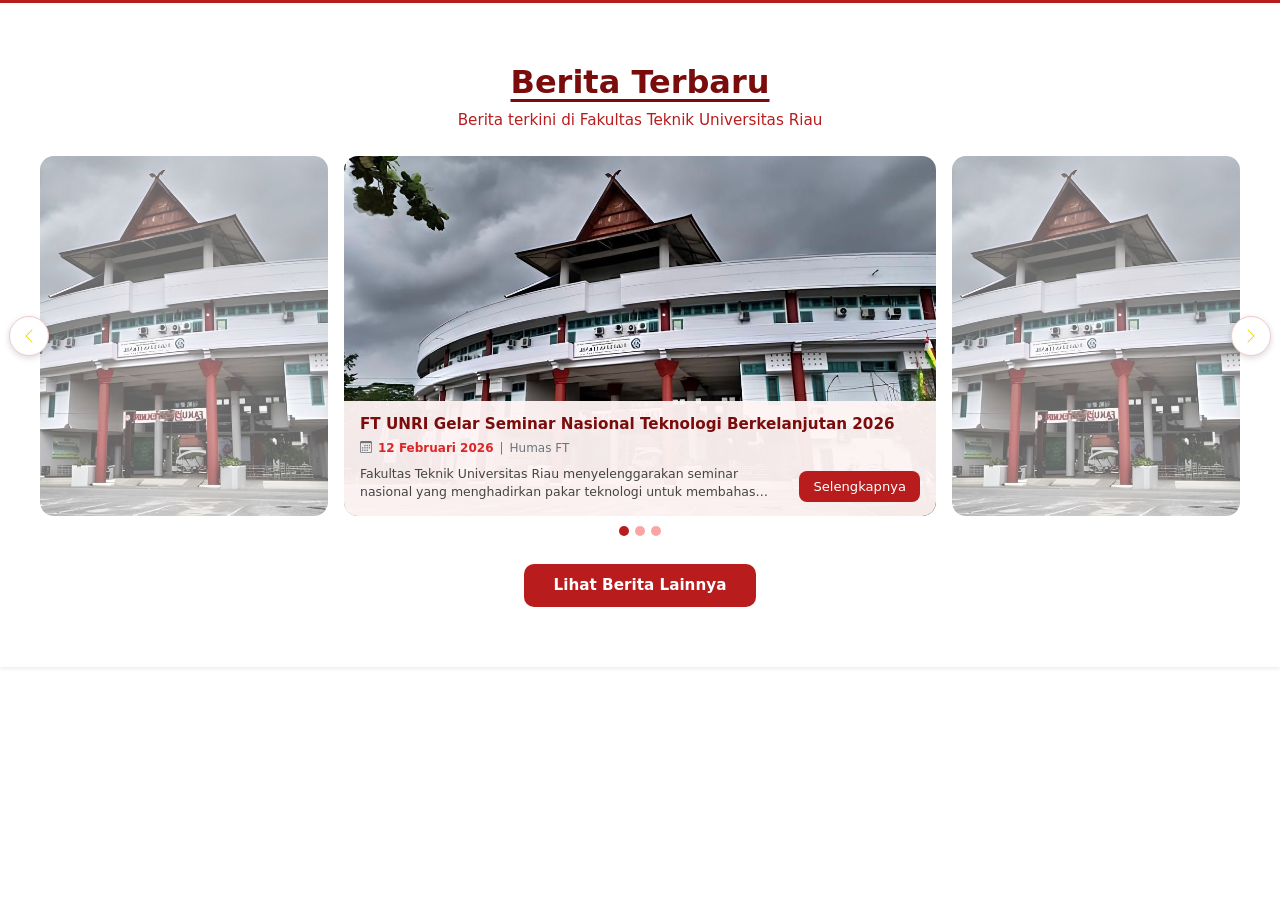
==== index.html @ b6ba56f3 "Add files via upload" ====
<!DOCTYPE html>
<html lang="id">
<head>
  <meta charset="UTF-8" />
  <meta name="viewport" content="width=device-width, initial-scale=1.0"/>
  <title>Berita Terbaru</title>
  <link href="https://cdn.jsdelivr.net/npm/bootstrap@5.3.3/dist/css/bootstrap.min.css" rel="stylesheet"/>
  <link href="https://cdn.jsdelivr.net/npm/bootstrap-icons@1.11.3/font/bootstrap-icons.min.css" rel="stylesheet"/>
  <link rel="stylesheet" href="index.css">
</head>
<body>

<div class="section-berita shadow-sm px-4">

  <div class="text-center mb-4">
    <h2>Berita Terbaru</h2>
    <p class="subtitle">Berita terkini di Fakultas Teknik Universitas Riau</p>
  </div>

  <div id="carouselBerita" class="carousel slide position-relative px-3" data-bs-ride="carousel">

    <div class="carousel-indicators" style="bottom: -36px;">
      <button type="button" data-bs-target="#carouselBerita" data-bs-slide-to="0" class="active"></button>
      <button type="button" data-bs-target="#carouselBerita" data-bs-slide-to="1"></button>
      <button type="button" data-bs-target="#carouselBerita" data-bs-slide-to="2"></button>
    </div>

    <div class="carousel-inner">

  <div class="carousel-item active">
    <div class="row g-3 align-items-center">
      <div class="col-3 d-none d-md-block">
        <div class="berita-card side-card">
          <img src="ft_unri.jpeg"/>
        </div>
      </div>

      <div class="col-12 col-md-6">
        <div class="berita-card">
          <img src="ft_unri.jpeg"/>
          <div class="berita-overlay">
            <h6>FT UNRI Gelar Seminar Nasional Teknologi Berkelanjutan 2026</h6>
            <div class="meta">
              <i class="bi bi-calendar3"></i>
              <span class="tanggal">12 Februari 2026</span>
              <span>|</span>
              <span>Humas FT</span>
            </div>
            <div class="d-flex justify-content-between align-items-end gap-2">
              <p>Fakultas Teknik Universitas Riau menyelenggarakan seminar nasional yang menghadirkan pakar teknologi untuk membahas inovasi berkelanjutan...</p>
              <button class="btn btn-selengkapnya">Selengkapnya</button>
            </div>
          </div>
        </div>
      </div>

      <div class="col-3 d-none d-md-block">
        <div class="berita-card side-card">
          <img src="ft_unri.jpeg"/>
        </div>
      </div>
    </div>
  </div>

  <div class="carousel-item">
    <div class="row g-3 align-items-center">
      <div class="col-3 d-none d-md-block">
        <div class="berita-card side-card">
          <img src="ft_unri.jpeg"/>
        </div>
      </div>

      <div class="col-12 col-md-6">
        <div class="berita-card">
          <img src="ft_unri.jpeg"/>
          <div class="berita-overlay">
            <h6>Mahasiswa FT UNRI Raih Juara 1 Kompetisi Robotika Nasional</h6>
            <div class="meta">
              <i class="bi bi-calendar3"></i>
              <span class="tanggal">5 Februari 2026</span>
              <span>|</span>
              <span>Humas FT</span>
            </div>
            <div class="d-flex justify-content-between align-items-end gap-2">
              <p>Tim mahasiswa Fakultas Teknik berhasil meraih juara pertama dalam ajang robotika tingkat nasional berkat inovasi sistem otomatisasi...</p>
              <button class="btn btn-selengkapnya">Selengkapnya</button>
            </div>
          </div>
        </div>
      </div>

      <div class="col-3 d-none d-md-block">
        <div class="berita-card side-card">
          <img src="ft_unri.jpeg"/>
        </div>
      </div>
    </div>
  </div>

  <div class="carousel-item">
    <div class="row g-3 align-items-center">
      <div class="col-3 d-none d-md-block">
        <div class="berita-card side-card">
          <img src="ft_unri.jpeg"/>
        </div>
      </div>

      <div class="col-12 col-md-6">
        <div class="berita-card">
          <img src="ft_unri.jpeg"/>
          <div class="berita-overlay">
            <h6>FT UNRI Jalin Kerja Sama Industri dengan Perusahaan Energi Nasional</h6>
            <div class="meta">
              <i class="bi bi-calendar3"></i>
              <span class="tanggal">2 Februari 2026</span>
              <span>|</span>
              <span>Humas FT</span>
            </div>
            <div class="d-flex justify-content-between align-items-end gap-2">
              <p>Kerja sama ini bertujuan meningkatkan kualitas lulusan melalui program magang, riset bersama, dan pengembangan teknologi energi...</p>
              <button class="btn btn-selengkapnya">Selengkapnya</button>
            </div>
          </div>
        </div>
      </div>

      <div class="col-3 d-none d-md-block">
        <div class="berita-card side-card">
          <img src="ft_unri.jpeg"/>
        </div>
      </div>
    </div>
  </div>

</div>

    <button class="carousel-control-prev d-flex align-items-center justify-content-center" type="button" data-bs-target="#carouselBerita" data-bs-slide="prev">
      <span class="carousel-control-prev-icon"></span>
    </button>
    <button class="carousel-control-next d-flex align-items-center justify-content-center" type="button" data-bs-target="#carouselBerita" data-bs-slide="next">
      <span class="carousel-control-next-icon"></span>
    </button>

  </div>

  <div class="text-center mt-5">
    <button class="btn btn-lihat-lainnya">Lihat Berita Lainnya</button>
  </div>

</div>

<script src="https://cdn.jsdelivr.net/npm/bootstrap@5.3.3/dist/js/bootstrap.bundle.min.js"></script>
</body>
</html>
---- index.css ----
body {
  background-color: #fff;
}

.section-berita {
  padding: 60px 40px;
  margin: 0 auto;
  max-width: 1400px;
  border-top: 3px solid #b91c1c;
}
.section-berita h2 {
  font-weight: 700;
  text-decoration: underline;
  text-underline-offset: 6px;
  color: #7a0c0c;
}

.section-berita .subtitle {
  color: #b91c1c;
  font-size: 0.95rem;
}

.berita-card {
  border-radius: 14px;
  overflow: hidden;
  position: relative;
  height: 360px;
}

.berita-card img {
  width: 100%;
  height: 100%;
  object-fit: cover;
}

.berita-overlay {
  position: absolute;
  bottom: 0;
  left: 0;
  right: 0;
  background: rgba(255,245,245,0.95);
  padding: 14px 16px;
  border-radius: 0 0 14px 14px;
}

.berita-overlay h6 {
  font-weight: 700;
  font-size: 0.95rem;
  margin-bottom: 6px;
  color: #7a0c0c;
}

.berita-overlay .meta {
  font-size: 0.75rem;
  color: #6c757d;
  display: flex;
  align-items: center;
  gap: 6px;
  flex-wrap: wrap;
  margin-bottom: 8px;
}

.berita-overlay .meta .tanggal {
  color: #dc2626;
  font-weight: 600;
}

.berita-overlay p {
  font-size: 0.78rem;
  color: #444;
  margin-bottom: 0;
  display: -webkit-box;
  -webkit-line-clamp: 2;
  -webkit-box-orient: vertical;
  overflow: hidden;
}

.btn-selengkapnya {
  background-color: #b91c1c;
  color: #fff;
  border: none;
  border-radius: 8px;
  font-size: 0.82rem;
  padding: 6px 14px;
  white-space: nowrap;
}

.btn-selengkapnya:hover {
  background-color: #7a0c0c;
  color: #fff;
}

.btn-lihat-lainnya {
  background-color: #b91c1c;
  color: #fff;
  border: none;
  border-radius: 10px;
  padding: 10px 30px;
  font-size: 0.95rem;
  font-weight: 600;
}

.btn-lihat-lainnya:hover {
  background-color: #7a0c0c;
  color: #fff;
}

.carousel-control-prev,
.carousel-control-next {
  width: 40px;
  height: 40px;
  top: 50%;
  transform: translateY(-50%);
  background: #ffffff;
  border-radius: 50%;
  border: 1px solid #f0caca;
  opacity: 1;
  box-shadow: 0 2px 6px rgba(0,0,0,0.15);
}

.carousel-control-prev { left: -15px; }
.carousel-control-next { right: -15px; }

.carousel-control-prev-icon,
.carousel-control-next-icon {
  filter: invert(13%) sepia(92%) saturate(3000%) hue-rotate(350deg) brightness(90%) contrast(95%);
  width: 16px;
  height: 16px;
}

.carousel-indicators [data-bs-target] {
  width: 10px;
  height: 10px;
  border-radius: 50%;
  background-color: #fca5a5;
  border: none;
  opacity: 1;
}

.carousel-indicators .active {
  background-color: #b91c1c;
}

.side-card {
  opacity: 0.6;
  transition: opacity 0.3s;
}

@media (max-width: 768px) {
  .berita-card {
    height: 280px;
  }

  .carousel-control-prev { left: 0; }
  .carousel-control-next { right: 0; }
}
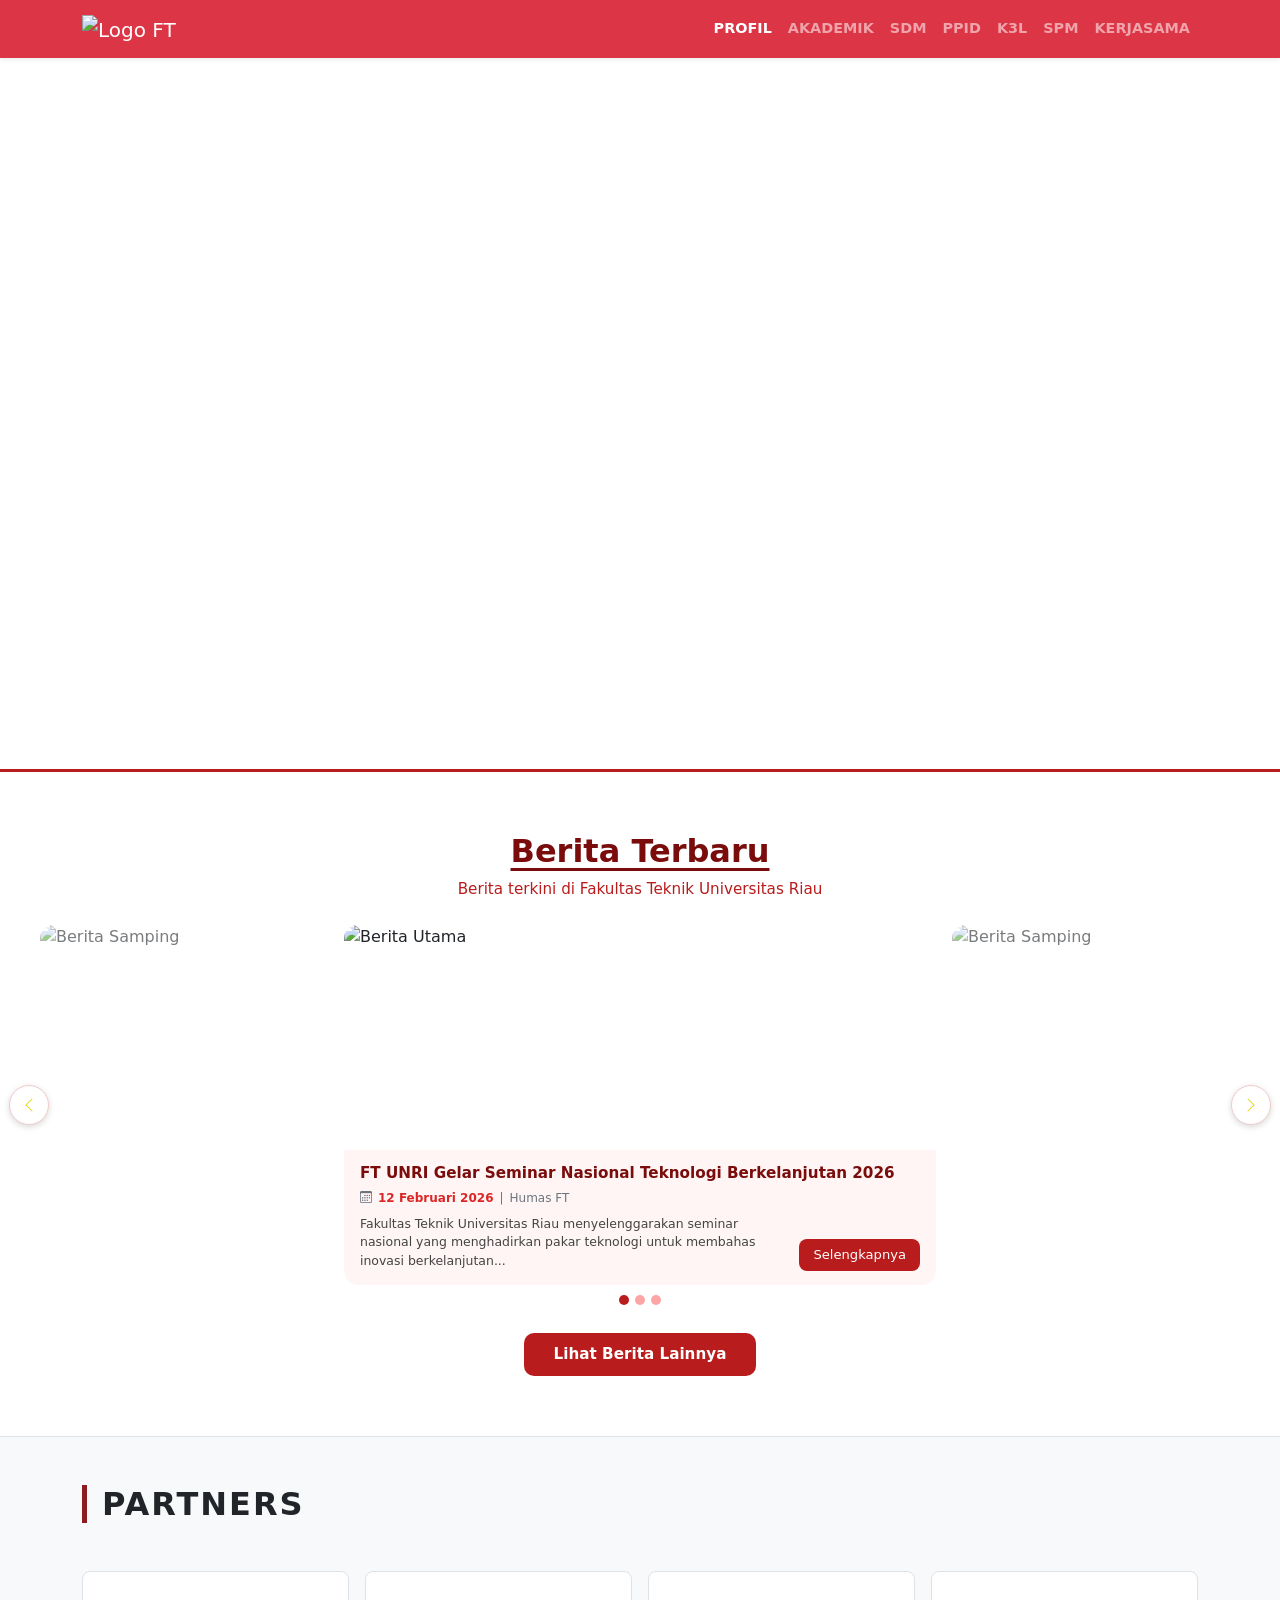
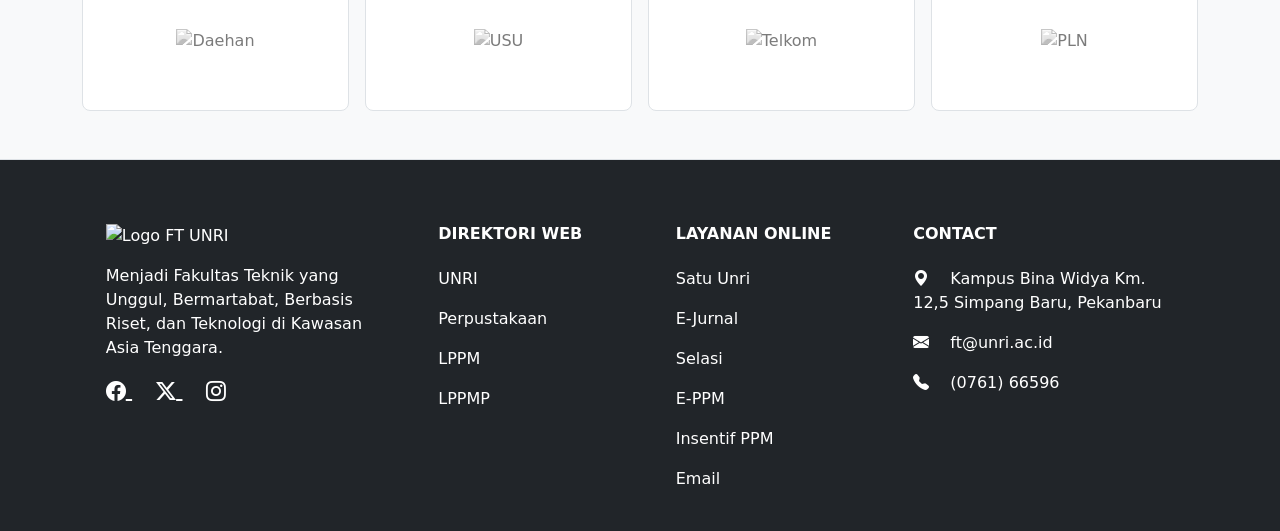
==== commit 627d2232: "ft unri viral" ====
--- a/index.html
+++ b/index.html
@@ -1,154 +1,288 @@
-<!DOCTYPE html>
+<!doctype html>
 <html lang="id">
 <head>
-  <meta charset="UTF-8" />
-  <meta name="viewport" content="width=device-width, initial-scale=1.0"/>
-  <title>Berita Terbaru</title>
-  <link href="https://cdn.jsdelivr.net/npm/bootstrap@5.3.3/dist/css/bootstrap.min.css" rel="stylesheet"/>
-  <link href="https://cdn.jsdelivr.net/npm/bootstrap-icons@1.11.3/font/bootstrap-icons.min.css" rel="stylesheet"/>
-  <link rel="stylesheet" href="index.css">
+  <meta charset="utf-8">
+  <meta name="viewport" content="width=device-width, initial-scale=1">
+  <title>FT UNRI - Header, Berita, Partners, Footer</title>
+
+  <link href="https://cdn.jsdelivr.net/npm/bootstrap@5.3.8/dist/css/bootstrap.min.css" rel="stylesheet" integrity="sha384-sRIl4kxILFvY47J16cr9ZwB07vP4J8+LH7qKQnuqkuIAvNWLzeN8tE5YBujZqJLB" crossorigin="anonymous">
+  <link rel="stylesheet" href="https://cdn.jsdelivr.net/npm/bootstrap-icons@1.11.3/font/bootstrap-icons.min.css">
+
+  <link rel="stylesheet" href="style.css">
 </head>
+
 <body>
 
-<div class="section-berita shadow-sm px-4">
-
-  <div class="text-center mb-4">
-    <h2>Berita Terbaru</h2>
-    <p class="subtitle">Berita terkini di Fakultas Teknik Universitas Riau</p>
+  <!-- HEADER / NAVBAR -->
+  <nav class="navbar navbar-expand-lg navbar-dark bg-danger shadow-sm">
+    <div class="container">
+      <a class="navbar-brand" href="#">
+        <img
+          src="icons/logounri.PNG"
+          height="40"
+          alt="Logo FT"
+          style="margin-right: 10px;"
+        />
+      </a>
+
+      <button
+        class="navbar-toggler"
+        type="button"
+        data-bs-toggle="collapse"
+        data-bs-target="#navbarRightAlignExample"
+        aria-controls="navbarRightAlignExample"
+        aria-expanded="false"
+        aria-label="Toggle navigation"
+      >
+        <i class="bi bi-list"></i>
+      </button>
+
+      <div class="collapse navbar-collapse" id="navbarRightAlignExample">
+        <ul class="navbar-nav me-auto mb-2 mb-lg-0"></ul>
+
+        <ul class="navbar-nav ms-auto mb-2 mb-lg-0 text-uppercase fw-semibold" style="font-size: 0.9rem;">
+          <li class="nav-item"><a class="nav-link active" aria-current="page" href="#">Profil</a></li>
+          <li class="nav-item"><a class="nav-link" href="#">Akademik</a></li>
+          <li class="nav-item"><a class="nav-link" href="#">SDM</a></li>
+          <li class="nav-item"><a class="nav-link" href="#">PPID</a></li>
+          <li class="nav-item"><a class="nav-link" href="#">K3L</a></li>
+          <li class="nav-item"><a class="nav-link" href="#">SPM</a></li>
+          <li class="nav-item"><a class="nav-link" href="#">Kerjasama</a></li>
+        </ul>
+      </div>
+    </div>
+  </nav>
+
+  <!-- Gambar -->
+  <section class="hero-banner container-fluid p-0">
+        <div class="banner-image"></div>
+    </section>
+
+
+  <!-- BERITA -->
+  <div class="section-berita shadow-sm px-4">
+
+    <div class="text-center mb-4">
+      <h2>Berita Terbaru</h2>
+      <p class="subtitle">Berita terkini di Fakultas Teknik Universitas Riau</p>
+    </div>
+
+    <div id="carouselBerita" class="carousel slide position-relative px-3" data-bs-ride="carousel">
+
+      <div class="carousel-indicators" style="bottom: -36px;">
+        <button type="button" data-bs-target="#carouselBerita" data-bs-slide-to="0" class="active"></button>
+        <button type="button" data-bs-target="#carouselBerita" data-bs-slide-to="1"></button>
+        <button type="button" data-bs-target="#carouselBerita" data-bs-slide-to="2"></button>
+      </div>
+
+      <div class="carousel-inner">
+
+        <div class="carousel-item active">
+          <div class="row g-3 align-items-center">
+            <div class="col-3 d-none d-md-block">
+              <div class="berita-card side-card">
+                <img src="icons/ft_unri.jpeg" alt="Berita Samping">
+              </div>
+            </div>
+
+            <div class="col-12 col-md-6">
+              <div class="berita-card">
+                <img src="icons/ft_unri.jpeg" alt="Berita Utama">
+                <div class="berita-overlay">
+                  <h6>FT UNRI Gelar Seminar Nasional Teknologi Berkelanjutan 2026</h6>
+                  <div class="meta">
+                    <i class="bi bi-calendar3"></i>
+                    <span class="tanggal">12 Februari 2026</span>
+                    <span>|</span>
+                    <span>Humas FT</span>
+                  </div>
+                  <div class="d-flex justify-content-between align-items-end gap-2">
+                    <p>Fakultas Teknik Universitas Riau menyelenggarakan seminar nasional yang menghadirkan pakar teknologi untuk membahas inovasi berkelanjutan...</p>
+                    <button class="btn btn-selengkapnya">Selengkapnya</button>
+                  </div>
+                </div>
+              </div>
+            </div>
+
+            <div class="col-3 d-none d-md-block">
+              <div class="berita-card side-card">
+                <img src="icons/ft_unri.jpeg" alt="Berita Samping">
+              </div>
+            </div>
+          </div>
+        </div>
+
+        <div class="carousel-item">
+          <div class="row g-3 align-items-center">
+            <div class="col-3 d-none d-md-block">
+              <div class="berita-card side-card">
+                <img src="icons/ft_unri.jpeg" alt="Berita Samping">
+              </div>
+            </div>
+
+            <div class="col-12 col-md-6">
+              <div class="berita-card">
+                <img src="icons/ft_unri.jpeg" alt="Berita Utama">
+                <div class="berita-overlay">
+                  <h6>Mahasiswa FT UNRI Raih Juara 1 Kompetisi Robotika Nasional</h6>
+                  <div class="meta">
+                    <i class="bi bi-calendar3"></i>
+                    <span class="tanggal">5 Februari 2026</span>
+                    <span>|</span>
+                    <span>Humas FT</span>
+                  </div>
+                  <div class="d-flex justify-content-between align-items-end gap-2">
+                    <p>Tim mahasiswa Fakultas Teknik berhasil meraih juara pertama dalam ajang robotika tingkat nasional berkat inovasi sistem otomatisasi...</p>
+                    <button class="btn btn-selengkapnya">Selengkapnya</button>
+                  </div>
+                </div>
+              </div>
+            </div>
+
+            <div class="col-3 d-none d-md-block">
+              <div class="berita-card side-card">
+                <img src="icons/ft_unri.jpeg" alt="Berita Samping">
+              </div>
+            </div>
+          </div>
+        </div>
+
+        <div class="carousel-item">
+          <div class="row g-3 align-items-center">
+            <div class="col-3 d-none d-md-block">
+              <div class="berita-card side-card">
+                <img src="icons/ft_unri.jpeg" alt="Berita Samping">
+              </div>
+            </div>
+
+            <div class="col-12 col-md-6">
+              <div class="berita-card">
+                <img src="icons/ft_unri.jpeg" alt="Berita Utama">
+                <div class="berita-overlay">
+                  <h6>FT UNRI Jalin Kerja Sama Industri dengan Perusahaan Energi Nasional</h6>
+                  <div class="meta">
+                    <i class="bi bi-calendar3"></i>
+                    <span class="tanggal">2 Februari 2026</span>
+                    <span>|</span>
+                    <span>Humas FT</span>
+                  </div>
+                  <div class="d-flex justify-content-between align-items-end gap-2">
+                    <p>Kerja sama ini bertujuan meningkatkan kualitas lulusan melalui program magang, riset bersama, dan pengembangan teknologi energi...</p>
+                    <button class="btn btn-selengkapnya">Selengkapnya</button>
+                  </div>
+                </div>
+              </div>
+            </div>
+
+            <div class="col-3 d-none d-md-block">
+              <div class="berita-card side-card">
+                <img src="icons/ft_unri.jpeg" alt="Berita Samping">
+              </div>
+            </div>
+          </div>
+        </div>
+
+      </div>
+
+      <button class="carousel-control-prev d-flex align-items-center justify-content-center" type="button" data-bs-target="#carouselBerita" data-bs-slide="prev">
+        <span class="carousel-control-prev-icon"></span>
+      </button>
+      <button class="carousel-control-next d-flex align-items-center justify-content-center" type="button" data-bs-target="#carouselBerita" data-bs-slide="next">
+        <span class="carousel-control-next-icon"></span>
+      </button>
+
+    </div>
+
+    <div class="text-center mt-5">
+      <button class="btn btn-lihat-lainnya">Lihat Berita Lainnya</button>
+    </div>
+
   </div>
 
-  <div id="carouselBerita" class="carousel slide position-relative px-3" data-bs-ride="carousel">
-
-    <div class="carousel-indicators" style="bottom: -36px;">
-      <button type="button" data-bs-target="#carouselBerita" data-bs-slide-to="0" class="active"></button>
-      <button type="button" data-bs-target="#carouselBerita" data-bs-slide-to="1"></button>
-      <button type="button" data-bs-target="#carouselBerita" data-bs-slide-to="2"></button>
-    </div>
-
-    <div class="carousel-inner">
-
-  <div class="carousel-item active">
-    <div class="row g-3 align-items-center">
-      <div class="col-3 d-none d-md-block">
-        <div class="berita-card side-card">
-          <img src="ft_unri.jpeg"/>
-        </div>
-      </div>
-
-      <div class="col-12 col-md-6">
-        <div class="berita-card">
-          <img src="ft_unri.jpeg"/>
-          <div class="berita-overlay">
-            <h6>FT UNRI Gelar Seminar Nasional Teknologi Berkelanjutan 2026</h6>
-            <div class="meta">
-              <i class="bi bi-calendar3"></i>
-              <span class="tanggal">12 Februari 2026</span>
-              <span>|</span>
-              <span>Humas FT</span>
-            </div>
-            <div class="d-flex justify-content-between align-items-end gap-2">
-              <p>Fakultas Teknik Universitas Riau menyelenggarakan seminar nasional yang menghadirkan pakar teknologi untuk membahas inovasi berkelanjutan...</p>
-              <button class="btn btn-selengkapnya">Selengkapnya</button>
-            </div>
-          </div>
-        </div>
-      </div>
-
-      <div class="col-3 d-none d-md-block">
-        <div class="berita-card side-card">
-          <img src="ft_unri.jpeg"/>
-        </div>
-      </div>
-    </div>
-  </div>
-
-  <div class="carousel-item">
-    <div class="row g-3 align-items-center">
-      <div class="col-3 d-none d-md-block">
-        <div class="berita-card side-card">
-          <img src="ft_unri.jpeg"/>
-        </div>
-      </div>
-
-      <div class="col-12 col-md-6">
-        <div class="berita-card">
-          <img src="ft_unri.jpeg"/>
-          <div class="berita-overlay">
-            <h6>Mahasiswa FT UNRI Raih Juara 1 Kompetisi Robotika Nasional</h6>
-            <div class="meta">
-              <i class="bi bi-calendar3"></i>
-              <span class="tanggal">5 Februari 2026</span>
-              <span>|</span>
-              <span>Humas FT</span>
-            </div>
-            <div class="d-flex justify-content-between align-items-end gap-2">
-              <p>Tim mahasiswa Fakultas Teknik berhasil meraih juara pertama dalam ajang robotika tingkat nasional berkat inovasi sistem otomatisasi...</p>
-              <button class="btn btn-selengkapnya">Selengkapnya</button>
-            </div>
-          </div>
-        </div>
-      </div>
-
-      <div class="col-3 d-none d-md-block">
-        <div class="berita-card side-card">
-          <img src="ft_unri.jpeg"/>
-        </div>
-      </div>
-    </div>
-  </div>
-
-  <div class="carousel-item">
-    <div class="row g-3 align-items-center">
-      <div class="col-3 d-none d-md-block">
-        <div class="berita-card side-card">
-          <img src="ft_unri.jpeg"/>
-        </div>
-      </div>
-
-      <div class="col-12 col-md-6">
-        <div class="berita-card">
-          <img src="ft_unri.jpeg"/>
-          <div class="berita-overlay">
-            <h6>FT UNRI Jalin Kerja Sama Industri dengan Perusahaan Energi Nasional</h6>
-            <div class="meta">
-              <i class="bi bi-calendar3"></i>
-              <span class="tanggal">2 Februari 2026</span>
-              <span>|</span>
-              <span>Humas FT</span>
-            </div>
-            <div class="d-flex justify-content-between align-items-end gap-2">
-              <p>Kerja sama ini bertujuan meningkatkan kualitas lulusan melalui program magang, riset bersama, dan pengembangan teknologi energi...</p>
-              <button class="btn btn-selengkapnya">Selengkapnya</button>
-            </div>
-          </div>
-        </div>
-      </div>
-
-      <div class="col-3 d-none d-md-block">
-        <div class="berita-card side-card">
-          <img src="ft_unri.jpeg"/>
-        </div>
-      </div>
-    </div>
-  </div>
-
-</div>
-
-    <button class="carousel-control-prev d-flex align-items-center justify-content-center" type="button" data-bs-target="#carouselBerita" data-bs-slide="prev">
-      <span class="carousel-control-prev-icon"></span>
-    </button>
-    <button class="carousel-control-next d-flex align-items-center justify-content-center" type="button" data-bs-target="#carouselBerita" data-bs-slide="next">
-      <span class="carousel-control-next-icon"></span>
-    </button>
-
-  </div>
-
-  <div class="text-center mt-5">
-    <button class="btn btn-lihat-lainnya">Lihat Berita Lainnya</button>
-  </div>
-
-</div>
-
-<script src="https://cdn.jsdelivr.net/npm/bootstrap@5.3.3/dist/js/bootstrap.bundle.min.js"></script>
+  <!-- PARTNERS -->
+  <section class="py-5 bg-lighter">
+    <div class="container">
+      <h2 class="partner-title mb-5">PARTNERS</h2>
+      <div class="row row-cols-2 row-cols-md-4 g-3">
+        <div class="col">
+          <div class="partner-wrapper">
+            <img src="icons/telkomsel-seeklogo.svg" class="partner-logo img-fluid" alt="Daehan">
+          </div>
+        </div>
+        <div class="col">
+          <div class="partner-wrapper">
+            <img src="icons/telkomsel-seeklogo.svg" class="partner-logo img-fluid" alt="USU">
+          </div>
+        </div>
+        <div class="col">
+          <div class="partner-wrapper">
+            <img src="icons/telkomsel-seeklogo.svg" class="partner-logo img-fluid" alt="Telkom">
+          </div>
+        </div>
+        <div class="col">
+          <div class="partner-wrapper">
+            <img src="icons/telkomsel-seeklogo.svg" class="partner-logo img-fluid" alt="PLN">
+          </div>
+        </div>
+      </div>
+    </div>
+  </section>
+
+  <!-- FOOTER -->
+  <footer class="text-center text-lg-start bg-dark text-white">
+    <section class="container text-center text-md-start pt-5">
+      <div class="row mt-3">
+        <div class="col-md-3 col-lg-4 col-xl-3 mx-auto mb-4">
+          <div class="mb-3">
+            <img src="icons/logoftunri.png" alt="Logo FT UNRI" class="img-fluid" style="max-height: 80px; width: auto;">
+          </div>
+          <p class="text-white">
+            Menjadi Fakultas Teknik yang Unggul, Bermartabat, Berbasis Riset, dan Teknologi di Kawasan Asia Tenggara.
+          </p>
+          <a href="https://www.facebook.com/fakultasteknikunri" class="me-4 text-white fs-5">
+            <i class="bi bi-facebook"></i>
+          </a>
+          <a href="https://twitter.com/ft_unri" class="me-4 text-white fs-5">
+            <i class="bi bi-twitter-x"></i>
+          </a>
+          <a href="https://www.instagram.com/ft_unri" class="me-4 text-white fs-5">
+            <i class="bi bi-instagram"></i>
+          </a>
+        </div>
+
+        <div class="col-md-2 col-lg-2 col-xl-2 mx-auto mb-4">
+          <h6 class="text-uppercase fw-bold mb-4 text-white">
+            Direktori Web
+          </h6>
+          <p><a href="https://unri.ac.id" class="text-white text-decoration-none">UNRI</a></p>
+          <p><a href="https://perpustakaan.unri.ac.id" class="text-white text-decoration-none">Perpustakaan</a></p>
+          <p><a href="https://lppm.unri.ac.id" class="text-white text-decoration-none">LPPM</a></p>
+          <p><a href="https://lppmp.unri.ac.id" class="text-white text-decoration-none">LPPMP</a></p>
+        </div>
+
+        <div class="col-md-3 col-lg-2 col-xl-2 mx-auto mb-4">
+          <h6 class="text-uppercase fw-bold mb-4 text-white">
+            Layanan Online
+          </h6>
+          <p><a href="https://satu.unri.ac.id" class="text-white text-decoration-none">Satu Unri</a></p>
+          <p><a href="https://ejournal.unri.ac.id" class="text-white text-decoration-none">E-Jurnal</a></p>
+          <p><a href="https://selasi.unri.ac.id" class="text-white text-decoration-none">Selasi</a></p>
+          <p><a href="https://e-ppm.unri.ac.id" class="text-white text-decoration-none">E-PPM</a></p>
+          <p><a href="#!" class="text-white text-decoration-none">Insentif PPM</a></p>
+          <p><a href="https://mail.google.com/a/unri.ac.id" class="text-white text-decoration-none">Email</a></p>
+        </div>
+
+        <div class="col-md-4 col-lg-3 col-xl-3 mx-auto mb-md-0 mb-4">
+          <h6 class="text-uppercase fw-bold mb-4 text-white">Contact</h6>
+          <p class="text-white"><i class="bi bi-geo-alt-fill me-3 text-white"></i> Kampus Bina Widya Km. 12,5 Simpang Baru, Pekanbaru</p>
+          <p class="text-white"><i class="bi bi-envelope-fill me-3 text-white"></i> ft@unri.ac.id</p>
+          <p class="text-white"><i class="bi bi-telephone-fill me-3 text-white"></i> (0761) 66596</p>
+        </div>
+      </div>
+    </section>
+  </footer>
+
+  <!-- JS -->
+  <script src="https://cdn.jsdelivr.net/npm/bootstrap@5.3.8/dist/js/bootstrap.bundle.min.js" integrity="sha384-FKyoEForCGlyvwx9Hj09JcYn3nv7wiPVlz7YYwJrWVcXK/BmnVDxM+D2scQbITxI" crossorigin="anonymous"></script>
 </body>
 </html>
--- a/style.css
+++ b/style.css
@@ -0,0 +1,230 @@
+body {
+  background-color: #fff;
+}
+
+.section-berita {
+  padding: 60px 40px;
+  margin: 0 auto;
+  max-width: 1400px;
+  border-top: 3px solid #b91c1c;
+}
+
+.section-berita h2 {
+  font-weight: 700;
+  text-decoration: underline;
+  text-underline-offset: 6px;
+  color: #7a0c0c;
+}
+
+.section-berita .subtitle {
+  color: #b91c1c;
+  font-size: 0.95rem;
+}
+
+.berita-card {
+  border-radius: 14px;
+  overflow: hidden;
+  position: relative;
+  height: 360px;
+}
+
+.berita-card img {
+  width: 100%;
+  height: 100%;
+  object-fit: cover;
+}
+
+.berita-overlay {
+  position: absolute;
+  bottom: 0;
+  left: 0;
+  right: 0;
+  background: rgba(255, 245, 245, 0.95);
+  padding: 14px 16px;
+  border-radius: 0 0 14px 14px;
+}
+
+.berita-overlay h6 {
+  font-weight: 700;
+  font-size: 0.95rem;
+  margin-bottom: 6px;
+  color: #7a0c0c;
+}
+
+.berita-overlay .meta {
+  font-size: 0.75rem;
+  color: #6c757d;
+  display: flex;
+  align-items: center;
+  gap: 6px;
+  flex-wrap: wrap;
+  margin-bottom: 8px;
+}
+
+.berita-overlay .meta .tanggal {
+  color: #dc2626;
+  font-weight: 600;
+}
+
+.berita-overlay p {
+  font-size: 0.78rem;
+  color: #444;
+  margin-bottom: 0;
+  display: -webkit-box;
+  -webkit-box-orient: vertical;
+  overflow: hidden;
+}
+
+.btn-selengkapnya {
+  background-color: #b91c1c;
+  color: #fff;
+  border: none;
+  border-radius: 8px;
+  font-size: 0.82rem;
+  padding: 6px 14px;
+  white-space: nowrap;
+}
+
+.btn-selengkapnya:hover {
+  background-color: #7a0c0c;
+  color: #fff;
+}
+
+.btn-lihat-lainnya {
+  background-color: #b91c1c;
+  color: #fff;
+  border: none;
+  border-radius: 10px;
+  padding: 10px 30px;
+  font-size: 0.95rem;
+  font-weight: 600;
+}
+
+.btn-lihat-lainnya:hover {
+  background-color: #7a0c0c;
+  color: #fff;
+}
+
+.carousel-control-prev,
+.carousel-control-next {
+  width: 40px;
+  height: 40px;
+  top: 50%;
+  transform: translateY(-50%);
+  background: #ffffff;
+  border-radius: 50%;
+  border: 1px solid #f0caca;
+  opacity: 1;
+  box-shadow: 0 2px 6px rgba(0, 0, 0, 0.15);
+}
+
+.carousel-control-prev {
+  left: -15px;
+}
+
+.carousel-control-next {
+  right: -15px;
+}
+
+.carousel-control-prev-icon,
+.carousel-control-next-icon {
+  filter: invert(13%) sepia(92%) saturate(3000%) hue-rotate(350deg) brightness(90%) contrast(95%);
+  width: 16px;
+  height: 16px;
+}
+
+.carousel-indicators [data-bs-target] {
+  width: 10px;
+  height: 10px;
+  border-radius: 50%;
+  background-color: #fca5a5;
+  border: none;
+  opacity: 1;
+}
+
+.carousel-indicators .active {
+  background-color: #b91c1c;
+}
+
+.side-card {
+  opacity: 0.6;
+  transition: opacity 0.3s;
+}
+
+@media (max-width: 768px) {
+  .berita-card {
+    height: 280px;
+  }
+
+  .carousel-control-prev {
+    left: 0;
+  }
+
+  .carousel-control-next {
+    right: 0;
+  }
+}
+
+.bg-lighter {
+  background-color: #f8f9fa !important;
+  border-top: 1px solid #dee2e6;
+  border-bottom: 1px solid #dee2e6;
+  padding: 80px 0;
+}
+
+.partner-title {
+  font-weight: 700;
+  color: #212529;
+  border-left: 5px solid #8D1E20;
+  padding-left: 15px;
+  text-transform: uppercase;
+  letter-spacing: 2px;
+}
+
+.partner-wrapper {
+  background-color: #ffffff;
+  border: 1px solid #dee2e6;
+  height: 140px;
+  display: flex;
+  align-items: center;
+  justify-content: center;
+  padding: 20px;
+  border-radius: 8px;
+  transition: all 0.3s ease;
+}
+
+.partner-wrapper:hover {
+  border-color: #8D1E20;
+  background-color: #fff;
+  box-shadow: 0 10px 25px rgba(0, 0, 0, 0.05);
+  transform: translateY(-5px);
+}
+
+.partner-logo {
+  max-height: 80px;
+  max-width: 90%;
+  filter: grayscale(100%);
+  opacity: 0.6;
+  transition: all 0.3s ease;
+  object-fit: contain;
+}
+
+.partner-wrapper:hover .partner-logo {
+  filter: grayscale(0%);
+  opacity: 1;
+}
+
+.banner-image {
+    background-image: url('icons/gedung-c.png');
+    width: 100%;
+    position: relative;
+    overflow: hidden;
+    aspect-ratio: 18 / 10;
+    background-size: cover;
+    background-position: center center; /* Sesuaikan posisi agar arsitektur & robot terlihat bagus */
+    background-repeat: no-repeat;
+    
+    /* Hapus filter gelap & neon */
+    filter: none; 
+    border-bottom: 4px solid var(--unri-red); /* Beri garis merah UNRI tegas di bawah */
+}
